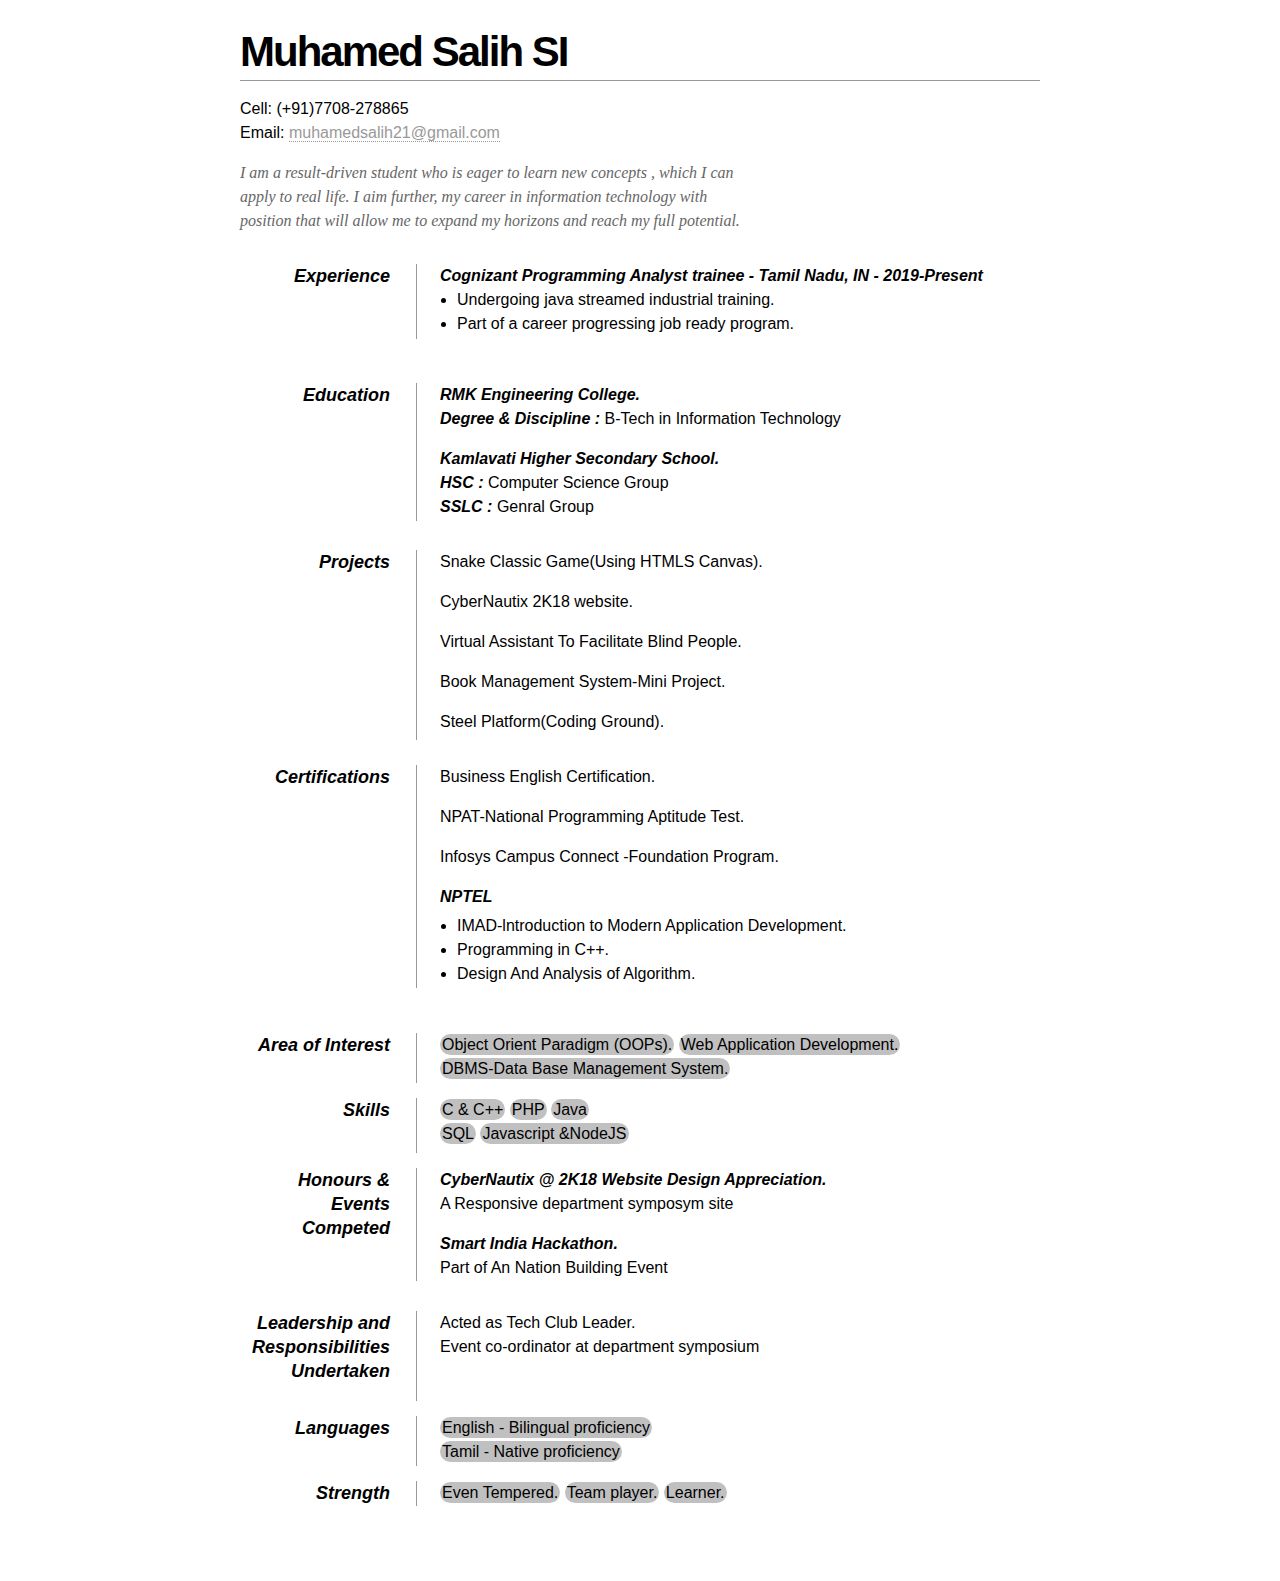
==== index.html @ 54c569f4 "Update index.html" ====
<!DOCTYPE html PUBLIC "-//W3C//DTD XHTML 1.0 Strict//EN" "http://www.w3.org/TR/xhtml1/DTD/xhtml1-strict.dtd">
<!-- saved from url=(0055)file:///C:/Users/moham/Desktop/OnePageResume/index.html -->
<html xmlns="http://www.w3.org/1999/xhtml" xml:lang="en" lang="en"><head><meta http-equiv="Content-Type" content="text/html; charset=UTF-8">
      
      <title>Profile</title>
      <!-- //custom-theme -->
      <link href="./css/style.css" rel="stylesheet" type="text/css" media="all">
      <meta name="viewport" content="width=device-width, initial-scale=1">
      

   </head>
   <body>
      <div id="page-wrap">
<!--          <img src="./images/cthulu.png" alt="Photo of Cthulu" id="pic"> -->
         <div id="contact-info" class="vcard">
            <!-- Microformats! -->
            <h1 class="fn">Muhamed Salih SI</h1>
            <p>
               Cell: <span class="tel">(+91)7708-278865</span><br>
               Email: <a class="email" href="mailto:muhamedsalih21@gmail.com">muhamedsalih21@gmail.com</a>
            </p>
         </div>
         <div id="objective">
            <p>
               I am a result-driven student who is eager to learn new concepts ,
               which I can apply to real life. I aim further, my career in information technology
               with position that will allow me to expand my horizons and reach my full potential.
            </p>
         </div>
         <div class="clear"></div>
         <dl>
            <dd class="clear"></dd>
            <dt style="
    height: 75px;
">Experience</dt>
            <dd>
               <i>Cognizant <span>Programming Analyst trainee - Tamil Nadu, IN - 2019-Present</span></i>
               <ul>
                  <li>Undergoing java streamed industrial training.</li>
                  <li>Part of a career progressing job ready program.</li>
               </ul>
            </dd>
            <dd class="clear"></dd>
            <dt style="
    height: 138px;
">Education</dt>
            <dd>
               <i>RMK Engineering College.</i>
               <p><i>Degree &amp; Discipline : </i>B-Tech in Information Technology<br></p>
               <i>Kamlavati Higher Secondary School.</i>
               <p><i>HSC : </i>Computer Science Group<br>
                  <i>SSLC : </i>Genral Group<br>
               </p>
            </dd>
            <dd class="clear"></dd>
            <dt style="
    height: 190px;
">Projects</dt>
            <dd>
               <p>Snake Classic Game(Using HTMLS Canvas).</p>
               <p>CyberNautix 2K18 website.</p>
               <p>Virtual Assistant To Facilitate Blind People.</p>
               <p>Book Management System-Mini Project.</p>
               <p>Steel Platform(Coding Ground).</p>
            </dd>
            <dd class="clear"></dd>
            <dt style="
    height: 223px;
"> Certifications</dt>
            <dd>
               <p> Business English Certification.</p>
               <p> NPAT-National Programming Aptitude Test.</p>
               <p>Infosys Campus Connect -Foundation Program.</p>
               <i>NPTEL</i>
               <ul>
                  <li style=" padding-top: 5px;"> IMAD-lntroduction to Modern
                     Application Development.
                  </li>
                  <li> Programming in C++.</li>
                  <li> Design And Analysis of Algorithm.</li>
               </ul>
            </dd>
            <dd class="clear"></dd>
            <dt style="
    height: 50px;
"> Area of Interest</dt>
            <dd>
               <x class="skillBubble">Object Orient Paradigm (OOPs).</x>
               <x class="skillBubble">Web Application Development.</x>
               <br>
               <x class="skillBubble">DBMS-Data Base Management System.</x>
            </dd>
            <dd class="clear"></dd>
            <dt style="
    height: 55px;
">Skills</dt>
            <dd>
               <x class="skillBubble">C &amp; C++</x>
               <x class="skillBubble">PHP</x>
               <x class="skillBubble">Java</x>
               <br>
               <x class="skillBubble">SQL</x>
               <x class="skillBubble">Javascript &amp;NodeJS</x>
            </dd>
            <dd class="clear"></dd>
            <dt style="
    height: 113px;
">Honours &amp; Events Competed</dt>
            <dd>
               <i>CyberNautix @ 2K18 Website Design Appreciation.</i>
               <p>A Responsive department symposym site</p>
               <i> Smart India Hackathon.</i>
               <p>Part of An Nation Building Event </p>
            </dd>
            <dd class="clear"></dd>
            <dt style="
    height: 90px;
">Leadership and Responsibilities Undertaken</dt>
            <dd>Acted as Tech Club Leader.</dd>
            <dd>Event co-ordinator at department symposium</dd>
            <dd class="clear"></dd>
            <dt style="
    height: 50px;
">Languages</dt>
            <dd>
               <x class="skillBubble">English <italic>- Bilingual proficiency</italic></x>
               <br>
               <x class="skillBubble">Tamil <italic>- Native proficiency</italic></x>
            </dd>
            <dd class="clear"></dd>
            <dt style="
    height: 25px;
">Strength</dt>
            <dd>
               <x class="skillBubble">Even Tempered.</x>
               <x class="skillBubble">Team player.</x>
               <x class="skillBubble">Learner.</x>
            </dd>
            <dd class="clear"></dd>
         </dl>
         <div class="clear"></div>
      </div>
   
</body></html>
---- css/style.css ----
* {
      margin: 0;
      padding: 0;
  }

  body {
      font: 16px Helvetica, Sans-Serif;
      line-height: 24px;
      background: url(images/noise.jpg);
  }

  .clear {
      clear: both;
  }

  #page-wrap {
      width: 800px;
      margin: 40px auto 60px;
  }

  #pic {
      float: right;
      margin: -30px 0 0 0;
  }

  h1 {
      margin: 0 0 16px 0;
      padding: 0 0 16px 0;
      font-size: 42px;
      font-weight: bold;
      letter-spacing: -2px;
      border-bottom: 1px solid #999;
  }

  h2 {
      font-size: 20px;
      margin: 0 0 6px 0;
      position: relative;
  }

  h2 span {
      position: absolute;
      bottom: 0;
      right: 0;
      font-style: italic;
      font-family: Georgia, Serif;
      font-size: 16px;
      color: #999;
      font-weight: normal;
  }

  p {
      margin: 0 0 16px 0;
  }

  a {
      color: #999;
      text-decoration: none;
      border-bottom: 1px dotted #999;
  }

  a:hover {
      border-bottom-style: solid;
      color: black;
  }

  ul {
      margin: 0 0 32px 17px;
  }

  #objective {
      width: 500px;
      float: left;
  }

  #objective p {
      font-family: Georgia, Serif;
      font-style: italic;
      color: #666;
  }

  dt {
      font-style: italic;
      font-weight: bold;
      font-size: 18px;
      text-align: right;
      padding: 0 26px 0 0;
      width: 150px;
      float: left;
      height: 100px;
      border-right: 1px solid #999;
  }

  dd {
      width: 600px;
      float: right;
  }

  dd.clear {
      float: none;
      margin: 0;
      height: 15px;
  }

  .skillBubble {

      border-top-width: 50px;
      background-color: rgba(78, 79, 82, 0.356);

      padding-left: 15px;
      padding-top: 0px;

      border-radius: 50px;

      padding: 2px;
      width: 150px;
      text-align: center;
  }

  i {
      font-weight: 700;
  }
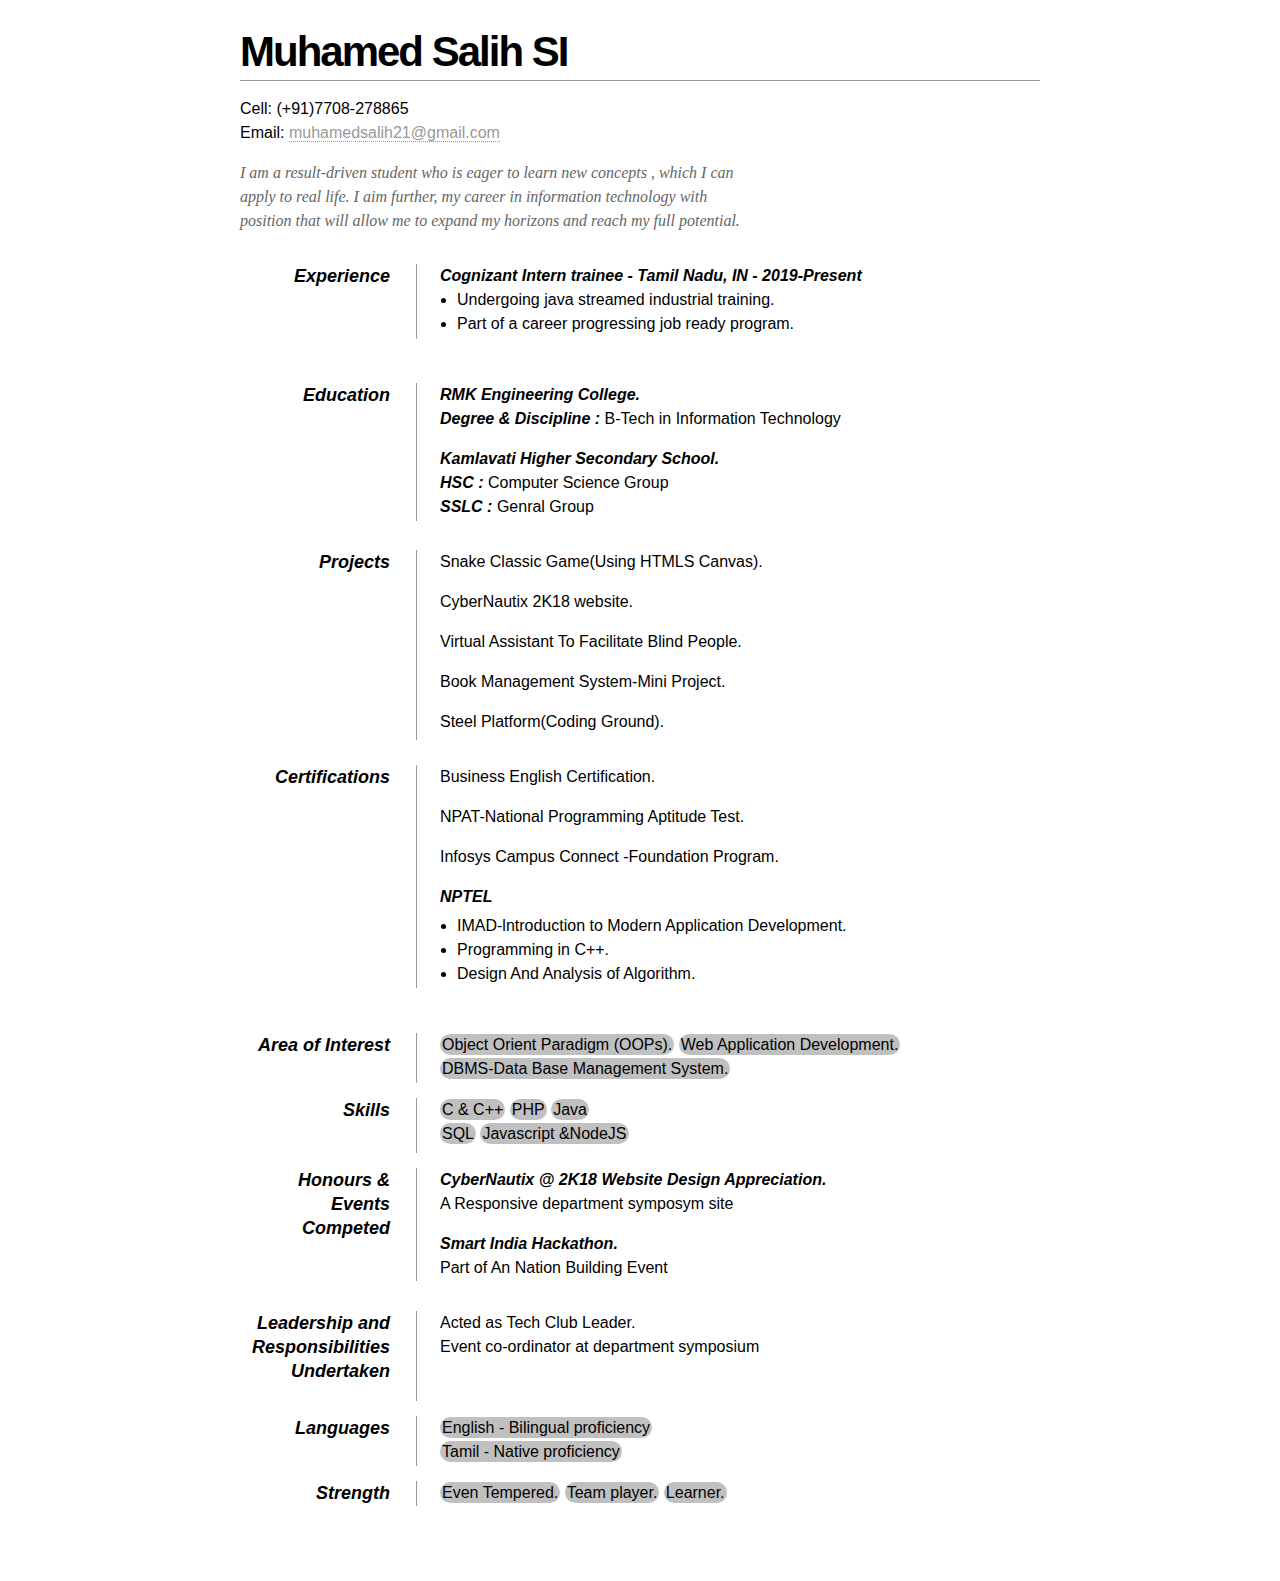
==== commit 5cac1d56: "Update index.html" ====
--- a/index.html
+++ b/index.html
@@ -34,7 +34,7 @@
     height: 75px;
 ">Experience</dt>
             <dd>
-               <i>Cognizant <span>Programming Analyst trainee - Tamil Nadu, IN - 2019-Present</span></i>
+               <i>Cognizant <span>Intern trainee - Tamil Nadu, IN - 2019-Present</span></i>
                <ul>
                   <li>Undergoing java streamed industrial training.</li>
                   <li>Part of a career progressing job ready program.</li>
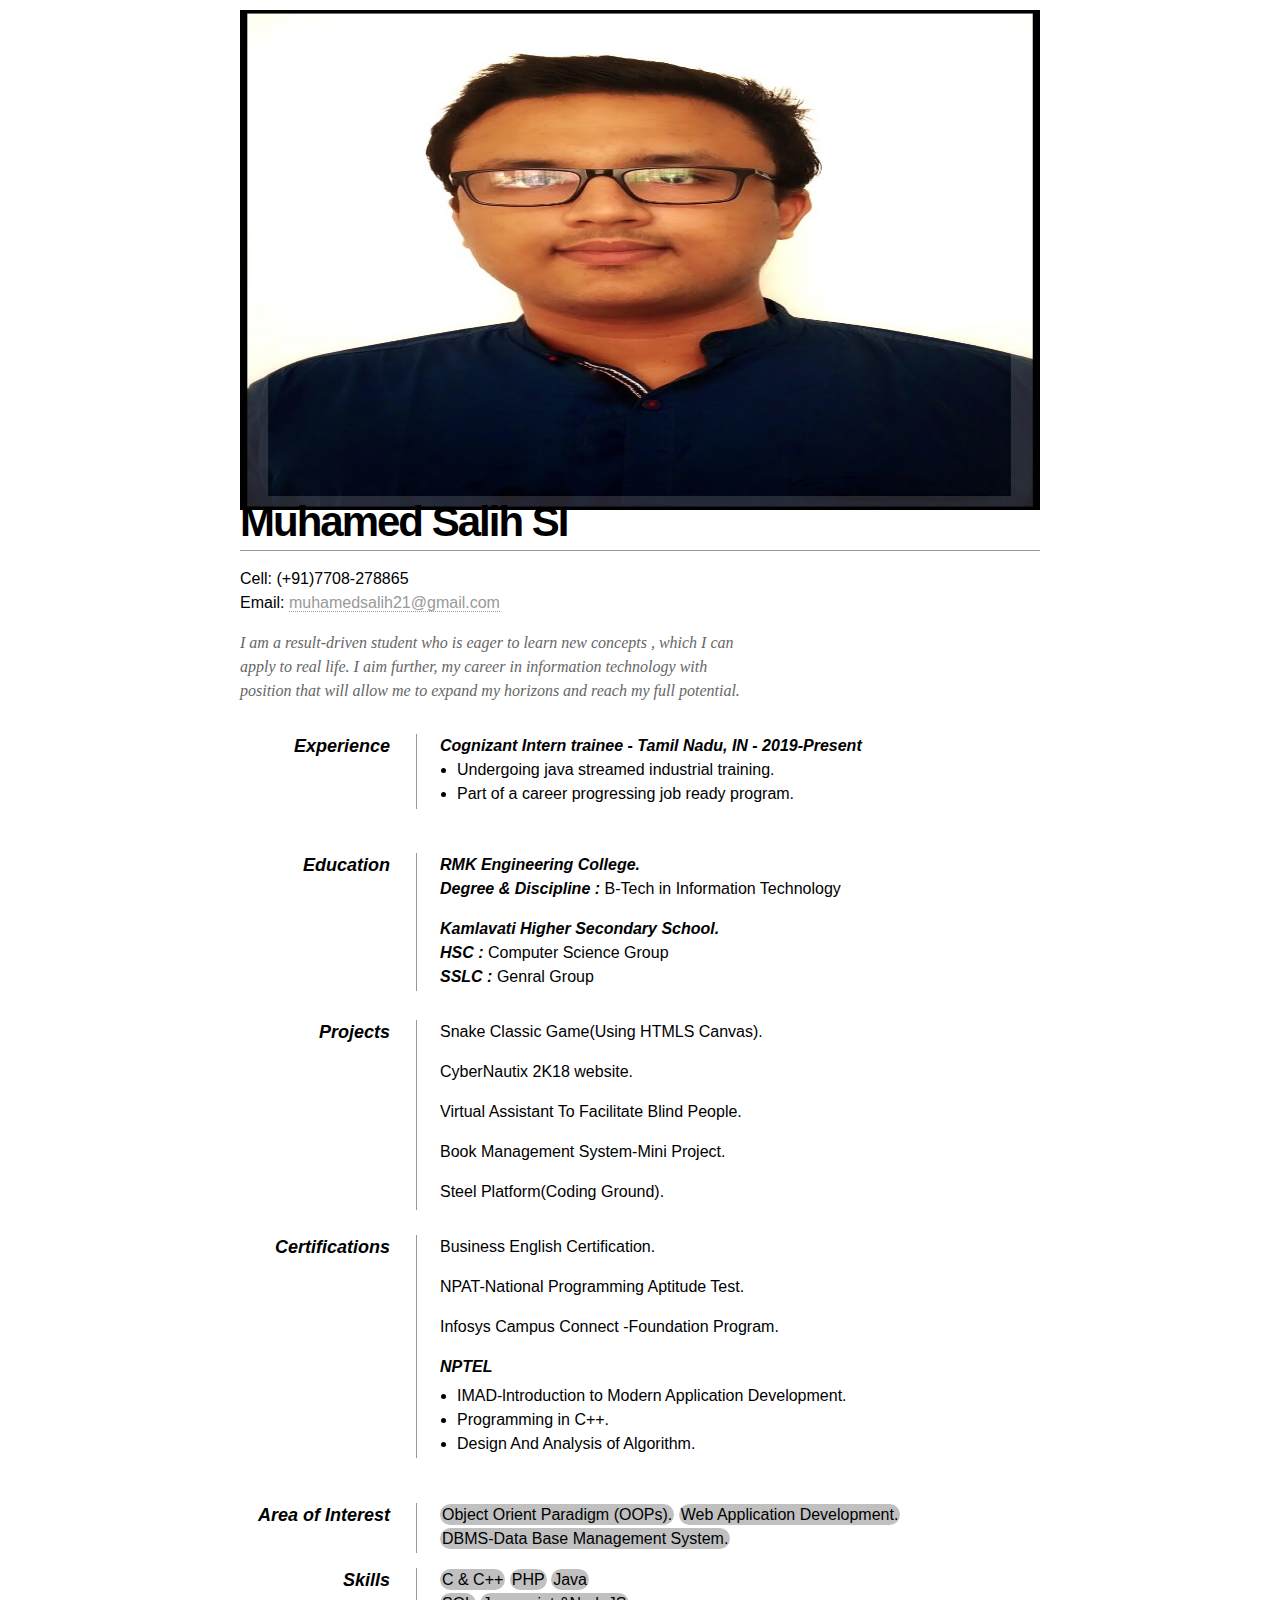
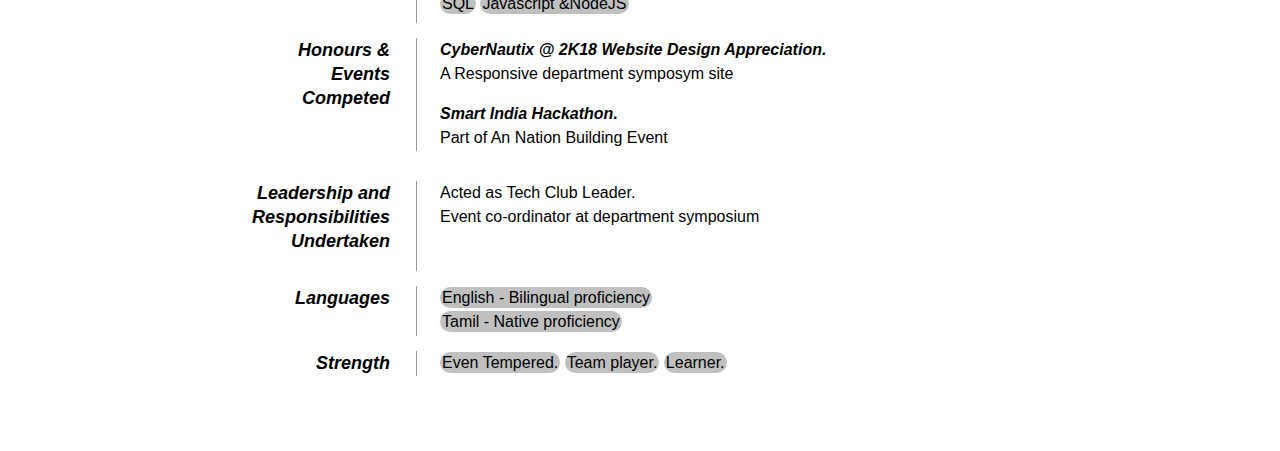
==== commit 3ab9a47b: "Update index.html" ====
--- a/index.html
+++ b/index.html
@@ -12,6 +12,8 @@
    <body>
       <div id="page-wrap">
 <!--          <img src="./images/cthulu.png" alt="Photo of Cthulu" id="pic"> -->
+             <img src="./images/1549525344388.JPEG" style="height:500px; width:100%" alt="pic" id="pic">
+          
          <div id="contact-info" class="vcard">
             <!-- Microformats! -->
             <h1 class="fn">Muhamed Salih SI</h1>
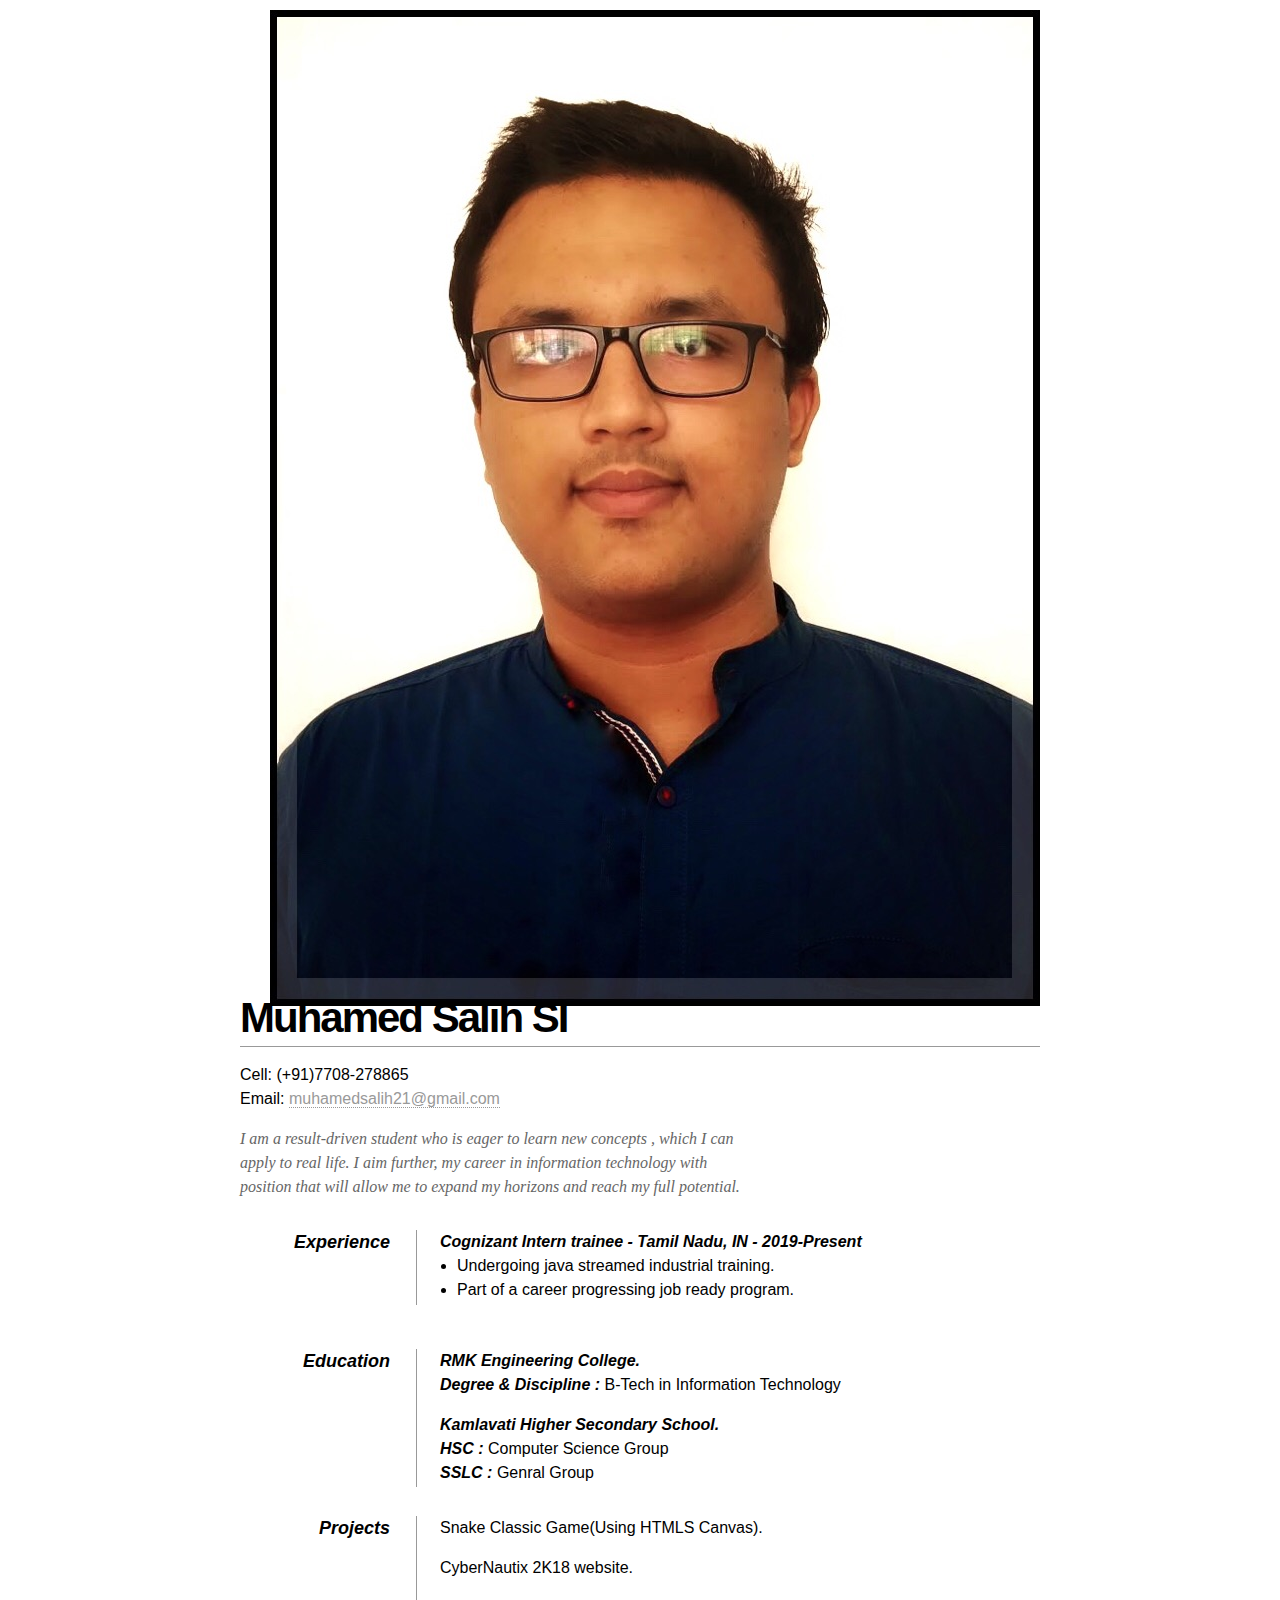
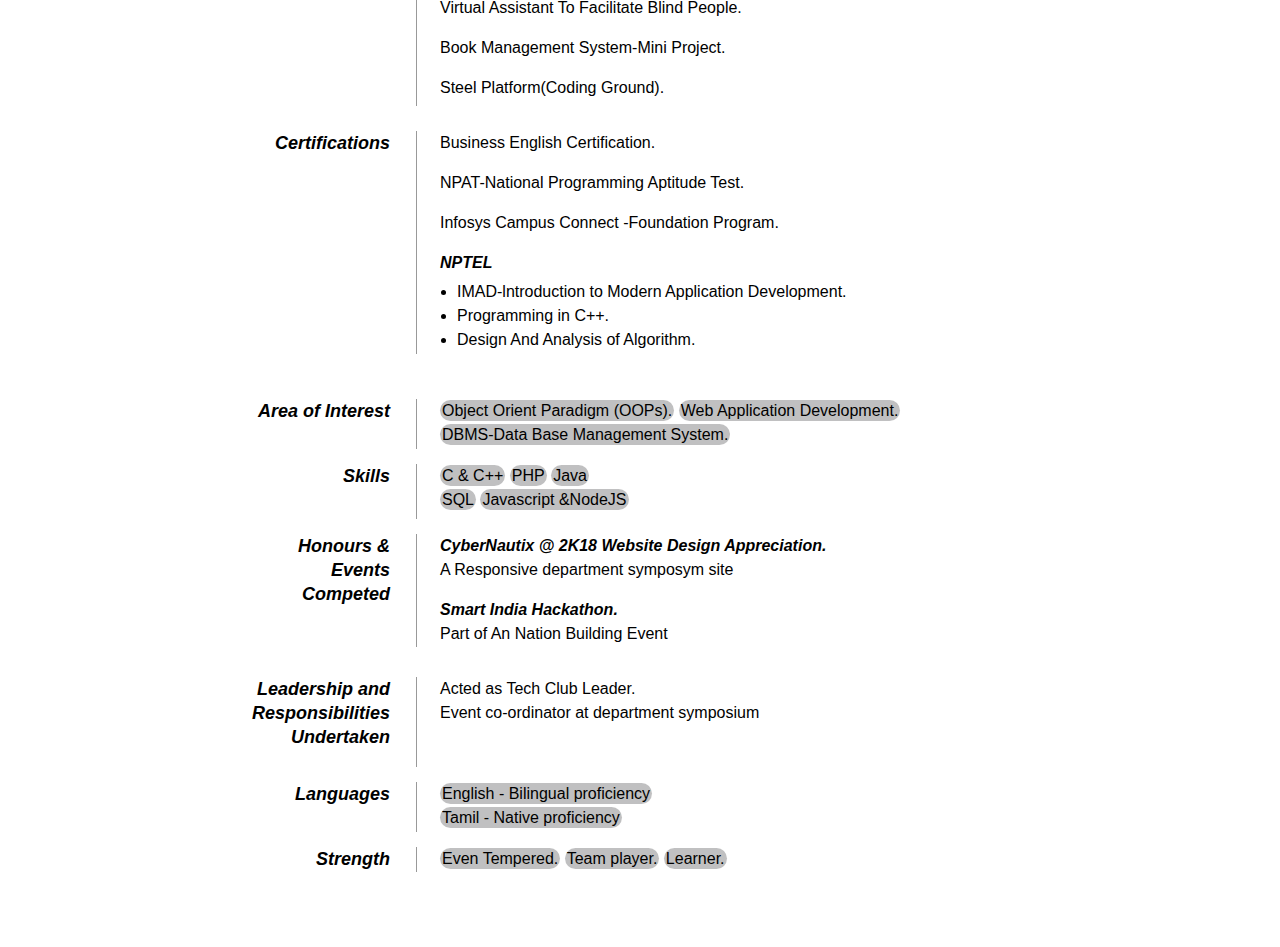
==== commit d46a34d0: "Update index.html" ====
--- a/index.html
+++ b/index.html
@@ -12,7 +12,7 @@
    <body>
       <div id="page-wrap">
 <!--          <img src="./images/cthulu.png" alt="Photo of Cthulu" id="pic"> -->
-             <img src="./images/1549525344388.JPEG" style="height:500px; width:100%" alt="pic" id="pic">
+             <img src="./images/1549525344388.JPEG" style="max-width: 150px width:100%" alt="pic" id="pic">
           
          <div id="contact-info" class="vcard">
             <!-- Microformats! -->
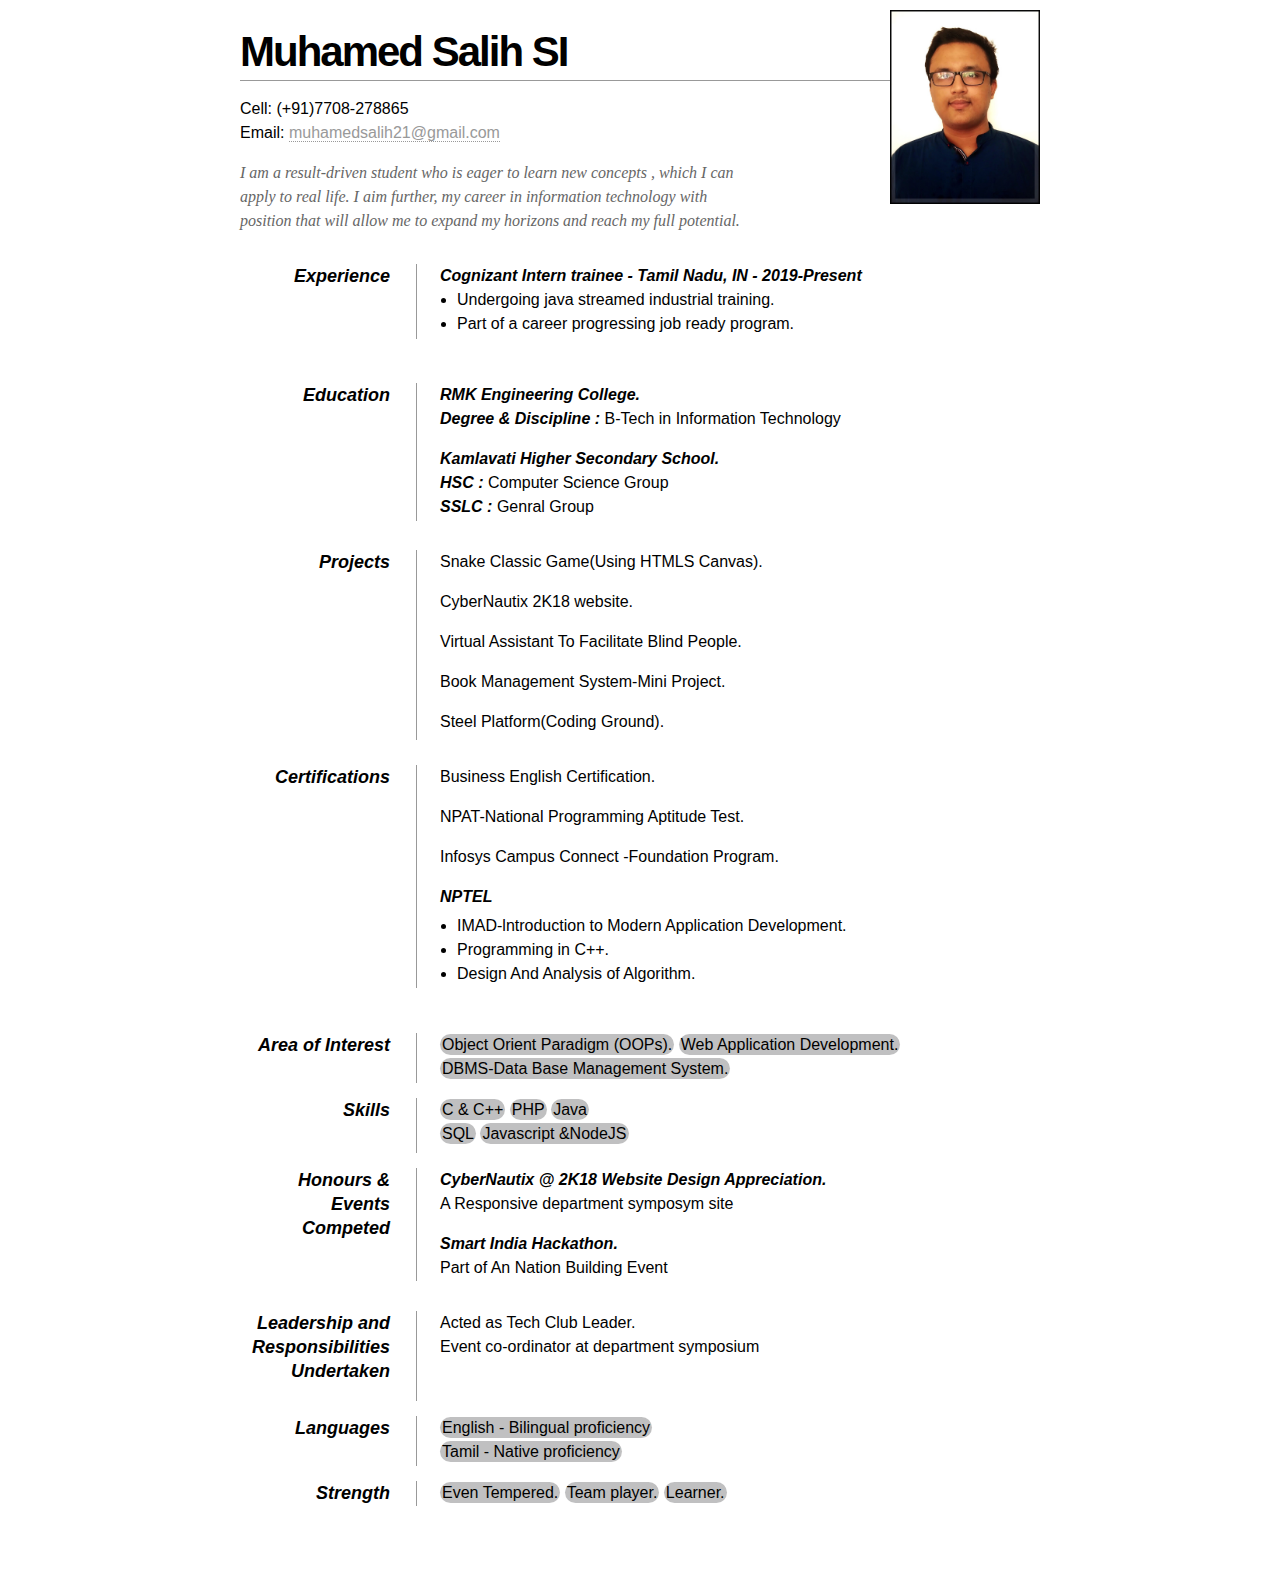
==== commit a7957ace: "Update index.html" ====
--- a/index.html
+++ b/index.html
@@ -12,7 +12,7 @@
    <body>
       <div id="page-wrap">
 <!--          <img src="./images/cthulu.png" alt="Photo of Cthulu" id="pic"> -->
-             <img src="./images/1549525344388.JPEG" style="max-width: 150px width:100%" alt="pic" id="pic">
+             <img src="./images/1549525344388.JPEG" style="max-width: 150px; max-width : 150px" alt="pic" id="pic">
           
          <div id="contact-info" class="vcard">
             <!-- Microformats! -->
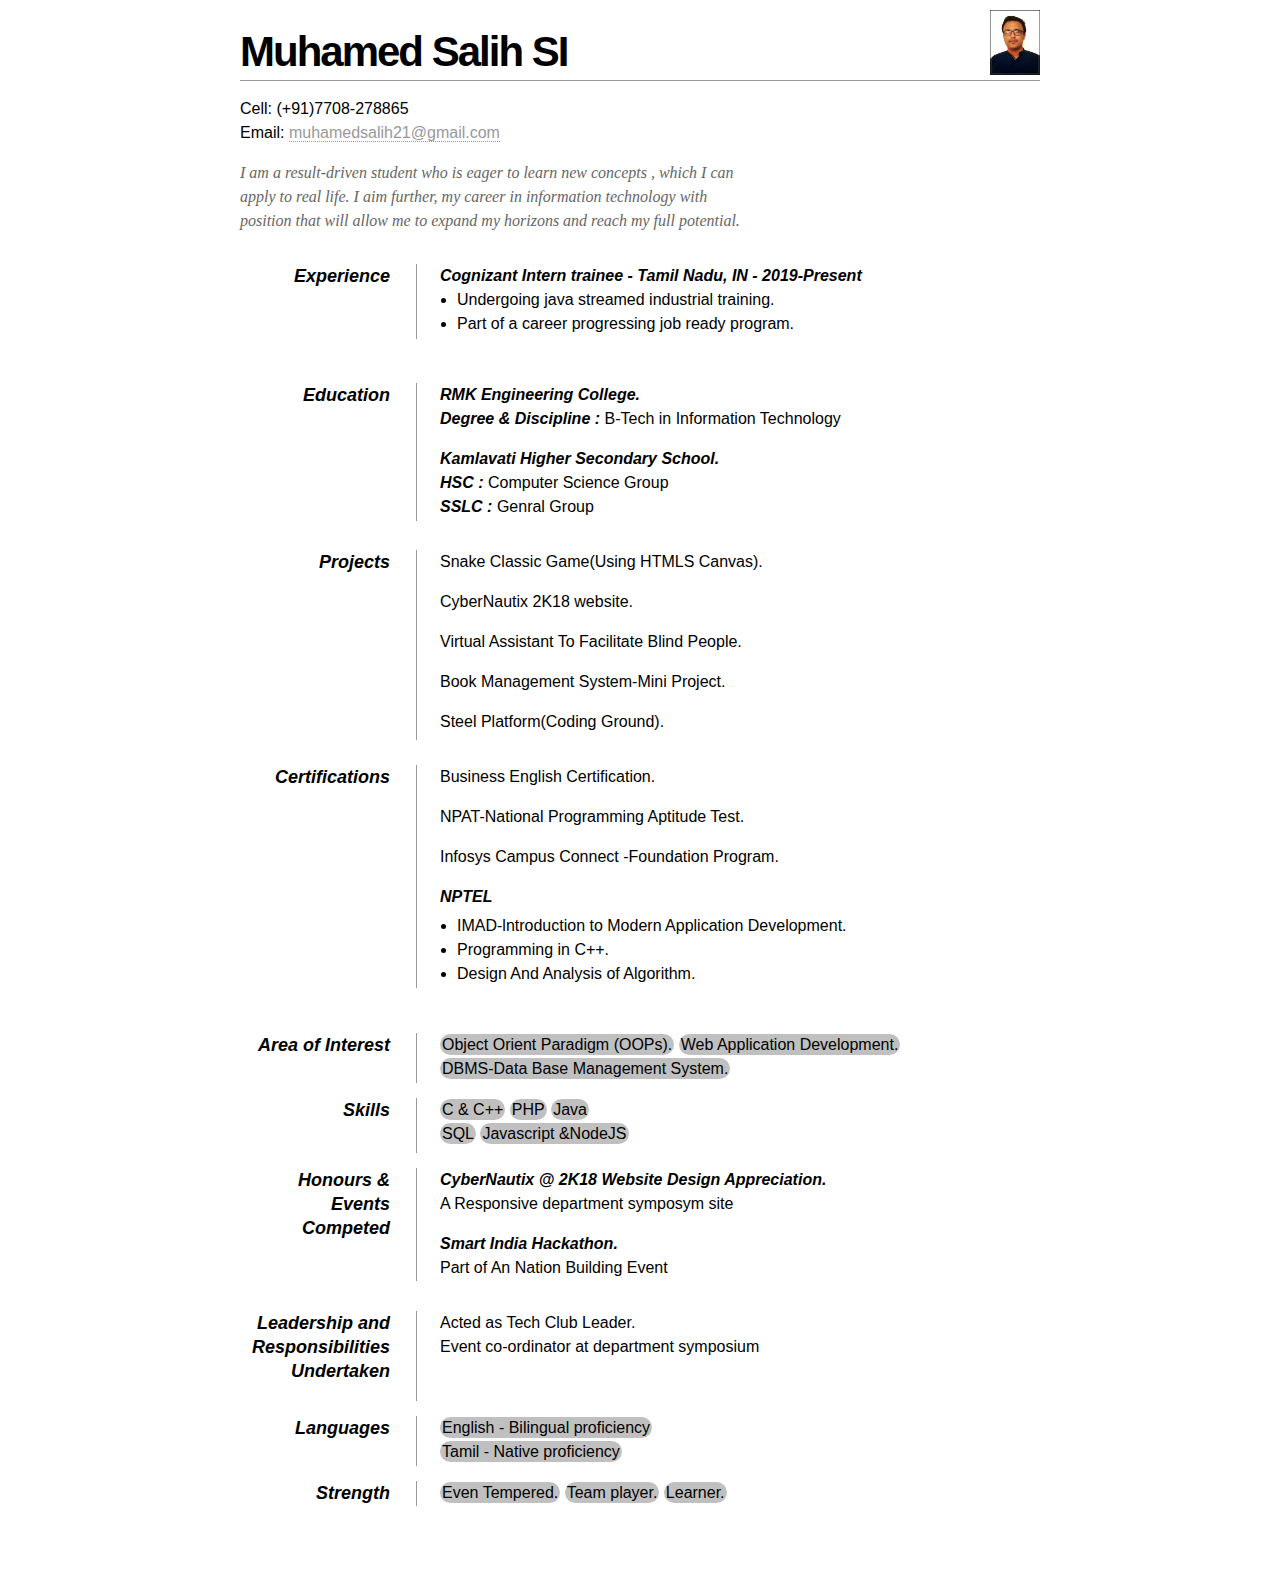
==== commit d92f6f4e: "Update index.html" ====
--- a/index.html
+++ b/index.html
@@ -12,7 +12,7 @@
    <body>
       <div id="page-wrap">
 <!--          <img src="./images/cthulu.png" alt="Photo of Cthulu" id="pic"> -->
-             <img src="./images/1549525344388.JPEG" style="max-width: 150px; max-width : 150px" alt="pic" id="pic">
+             <img src="./images/1549525344388.JPEG" style="max-width: 50px; max-width : 50px" alt="pic" id="pic">
           
          <div id="contact-info" class="vcard">
             <!-- Microformats! -->
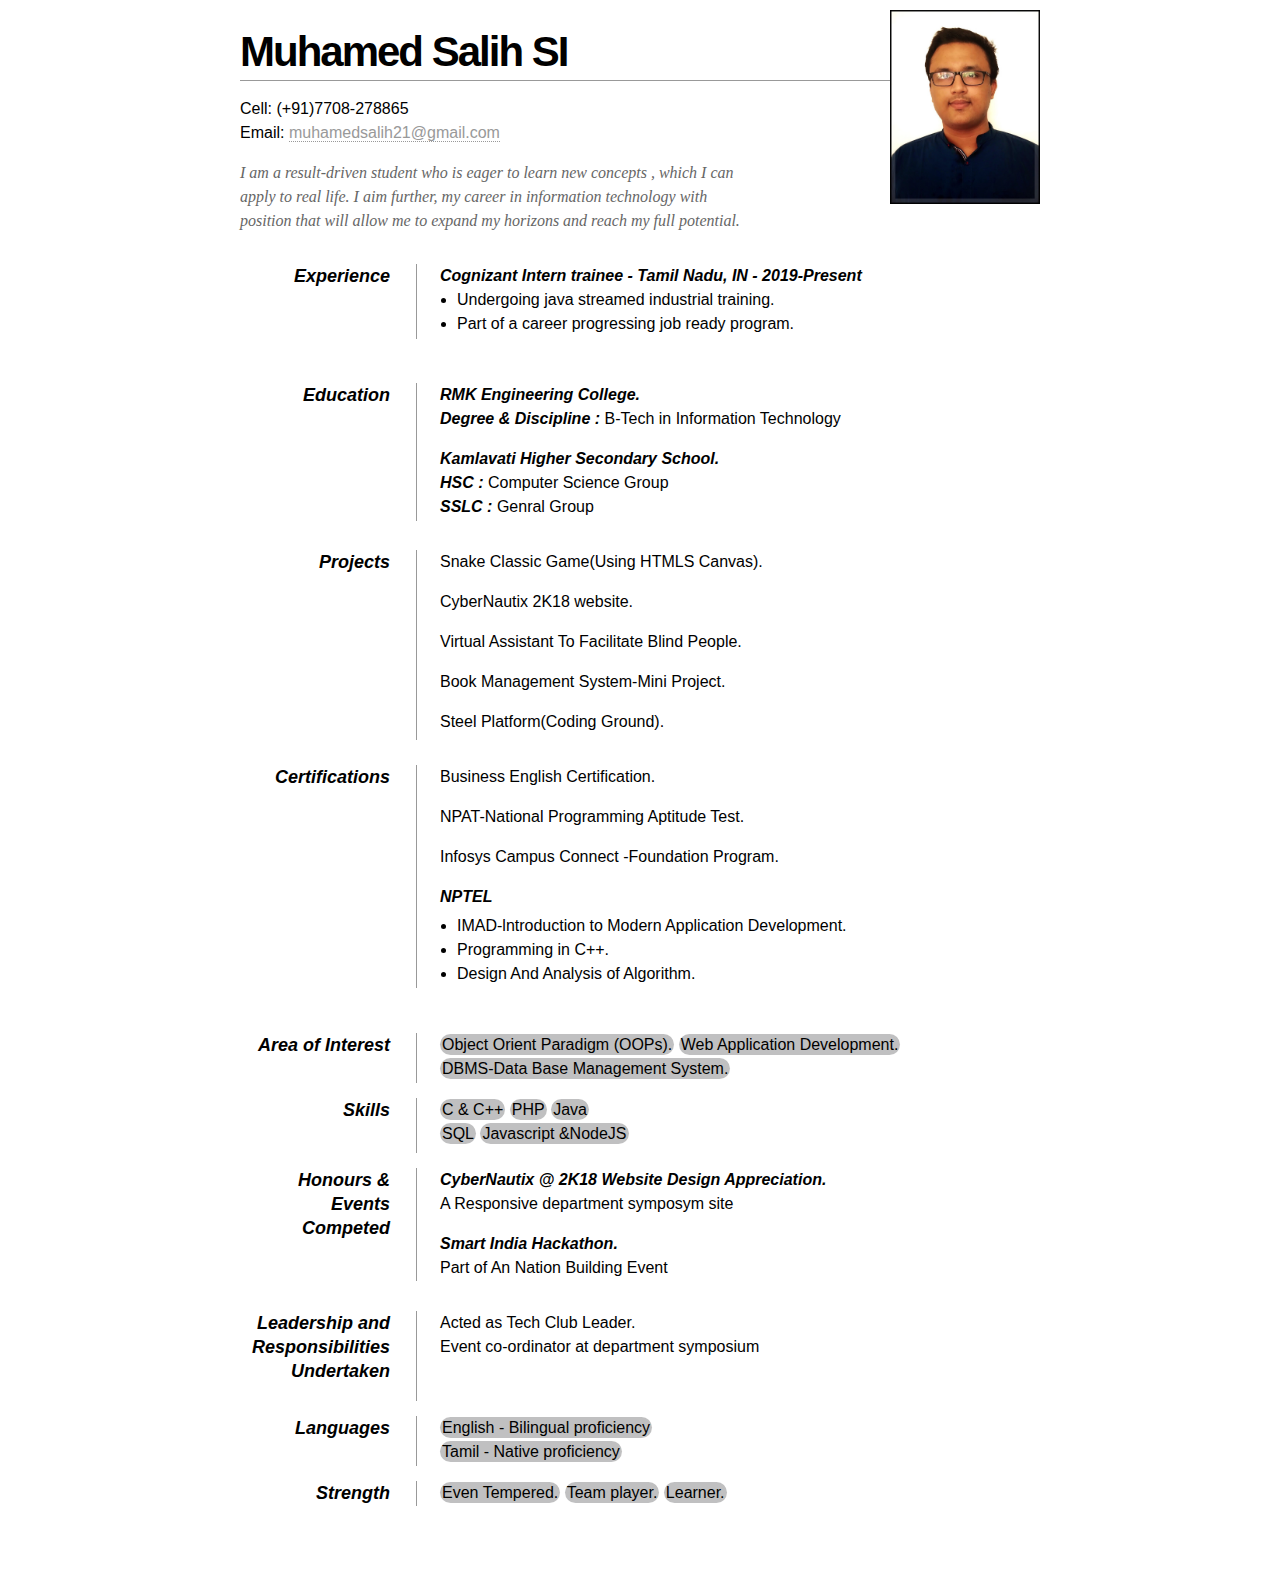
==== commit aceee536: "Update index.html" ====
--- a/index.html
+++ b/index.html
@@ -1,4 +1,5 @@
-<!DOCTYPE html PUBLIC "-//W3C//DTD XHTML 1.0 Strict//EN" "http://www.w3.org/TR/xhtml1/DTD/xhtml1-strict.dtd">
+<!DOCTYPE HTML>
+<!-- <!DOCTYPE html PUBLIC "-//W3C//DTD XHTML 1.0 Strict//EN" "http://www.w3.org/TR/xhtml1/DTD/xhtml1-strict.dtd"> -->
 <!-- saved from url=(0055)file:///C:/Users/moham/Desktop/OnePageResume/index.html -->
 <html xmlns="http://www.w3.org/1999/xhtml" xml:lang="en" lang="en"><head><meta http-equiv="Content-Type" content="text/html; charset=UTF-8">
       
@@ -12,7 +13,7 @@
    <body>
       <div id="page-wrap">
 <!--          <img src="./images/cthulu.png" alt="Photo of Cthulu" id="pic"> -->
-             <img src="./images/1549525344388.JPEG" style="max-width: 50px; max-width : 50px" alt="pic" id="pic">
+             <img src="./images/1549525344388.JPEG" style="max-width: 150px; max-width : 150px" alt="pic" id="pic">
           
          <div id="contact-info" class="vcard">
             <!-- Microformats! -->
